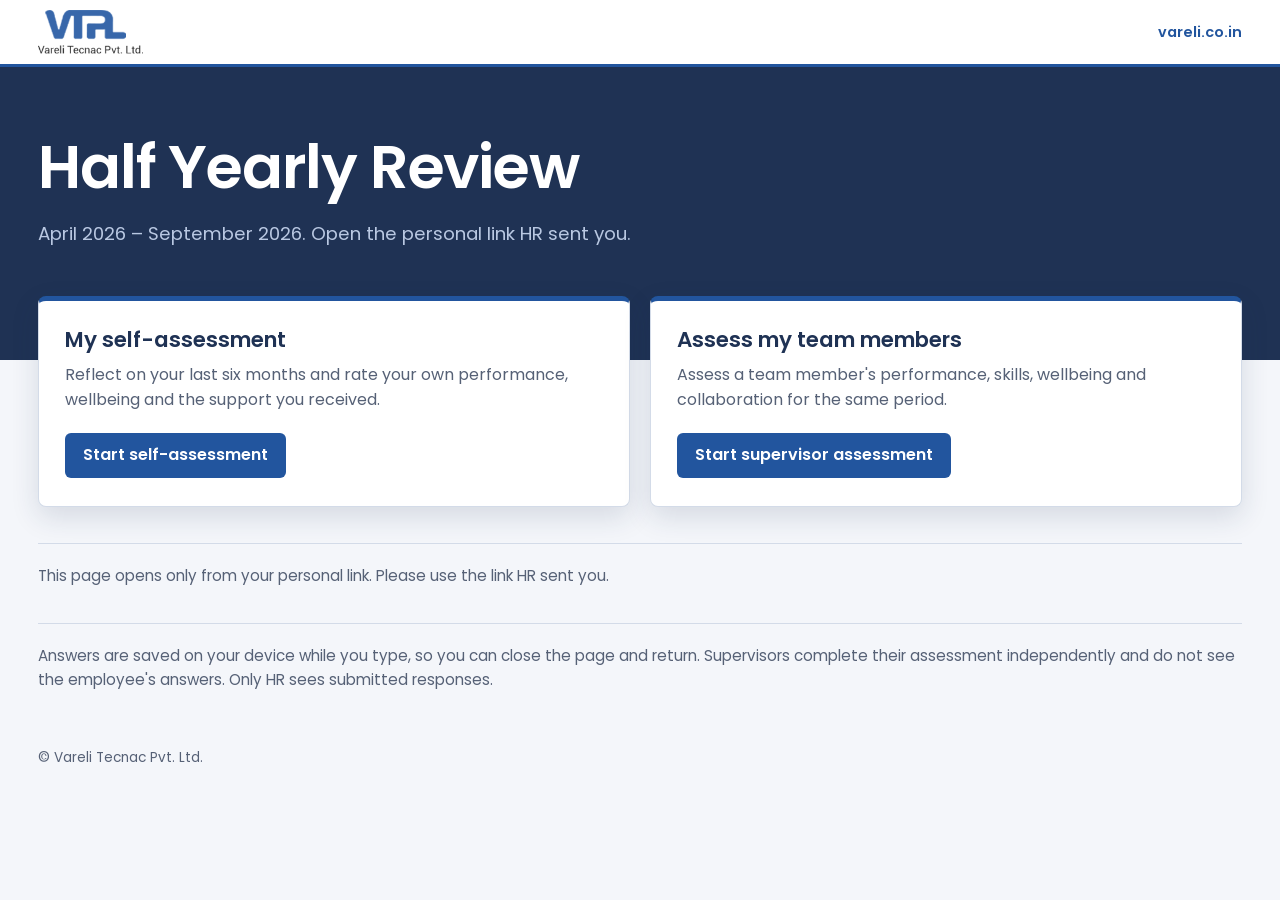
==== index.html @ aebc3b88 "Half Yearly Review heading, remove supervisor signatures, keep personal link on All forms Co-Authore" ====
<!doctype html>
<html lang="en">
<head>
<meta charset="utf-8">
<meta name="viewport" content="width=device-width, initial-scale=1">
<title>Half Yearly Review</title>
<link rel="preconnect" href="https://fonts.googleapis.com">
<link rel="preconnect" href="https://fonts.gstatic.com" crossorigin>
<link href="https://fonts.googleapis.com/css2?family=Poppins:wght@400;500;600;700&display=swap" rel="stylesheet">
<link rel="icon" href="shared/img/favicon.ico">
<link rel="stylesheet" href="shared/style.css">
</head>
<body>
<header class="brandbar"><div class="in"><a href="https://www.vareli.co.in/" aria-label="Vareli Tecnac website"><img src="shared/img/logo.png" alt="Vareli Tecnac Pvt. Ltd."></a><div class="meta"><a href="https://www.vareli.co.in/">vareli.co.in</a></div></div></header>
<section class="hero"><div class="in">
  <h1>Half Yearly Review</h1>
  <p class="period" id="greet">April 2026 – September 2026. Open the personal link HR sent you.</p>
</div></section>
<main class="landing" id="main">
  <div class="entries" id="entries" hidden>
    <a class="entry" id="selfLink" href="self-appraisal/index.html">
      <h2>My self-assessment</h2>
      <p>Reflect on your last six months and rate your own performance, wellbeing and the support you received.</p>
      <span class="go">Start self-assessment</span>
    </a>
    <a class="entry" id="supLink" href="supervisor/index.html">
      <h2>Assess my team members</h2>
      <p>Assess a team member's performance, skills, wellbeing and collaboration for the same period.</p>
      <span class="go">Start supervisor assessment</span>
    </a>
  </div>
  <p class="notes" id="bad" hidden></p>
  <p class="notes">Answers are saved on your device while you type, so you can close the page and return. Supervisors complete their assessment independently and do not see the employee's answers. Only HR sees submitted responses.</p>
</main>
<script src="shared/config.js"></script>
<script>
(function () {
  var q = new URLSearchParams(location.search), id = (q.get("id") || "").trim(), key = (q.get("key") || "").trim();
  var qs = "?id=" + encodeURIComponent(id) + "&key=" + encodeURIComponent(key);
  var url = window.HR_CONFIG.SCRIPT_URL;
  function bad(m) { var b = document.getElementById("bad"); b.textContent = m; b.hidden = false; }
  function show(name) {
    document.getElementById("greet").textContent = "Welcome" + (name ? ", " + name : "") + ". Choose the form to fill.";
    document.getElementById("selfLink").href = "self-appraisal/index.html" + qs;
    var s = document.getElementById("supLink"); s.href = "supervisor/index.html" + qs; 
    document.getElementById("entries").hidden = false;
  }
  if (!url) return show("");
  if (!id || !key) return bad("This page opens only from your personal link. Please use the link HR sent you.");
  fetch(url + "?action=verify&id=" + encodeURIComponent(id) + "&key=" + encodeURIComponent(key))
    .then(function (r) { return r.json(); })
    .then(function (j) { if (j.ok) show(j.name); else bad(j.error || "This link is not valid. Please contact HR."); })
    .catch(function () { bad("Could not check your link. Check your connection and reload the page."); });
})();
</script>
<footer class="sitefoot">© Vareli Tecnac Pvt. Ltd.</footer>
</body>
</html>
---- shared/style.css ----
:root {
  --ink: #1b2333;
  --muted: #566176;
  --paper: #f4f6fa;
  --surface: #ffffff;
  --line: #d3dbe8;
  --teal: #22559e;
  --teal-dark: #1f3254;
  --tint: #e6edf7;
  --ok: #1b7f4b;
  --err: #b42318;
  --err-tint: #fdecea;
  --radius: 8px;
  font-family: "Poppins", system-ui, -apple-system, "Segoe UI", Roboto, sans-serif;
  color: var(--ink);
}
* { box-sizing: border-box; }
body { margin: 0; background: var(--paper); font-size: 16px; line-height: 1.55; }
h1, h2, h3 { line-height: 1.2; margin: 0; }
a { color: var(--teal); }
:focus-visible { outline: 3px solid #f2a900; outline-offset: 2px; }
.skip { position: absolute; left: -999px; }
.skip:focus { left: 8px; top: 8px; background: #fff; padding: 8px 12px; z-index: 50; }

/* ---------- brand header ---------- */
.brandbar { background: #fff; border-bottom: 3px solid var(--teal); }
.brandbar .in { max-width: none; margin: 0 auto; padding: 10px clamp(16px, 3vw, 48px); display: flex; align-items: center; justify-content: space-between; gap: 16px; flex-wrap: wrap; }
.brandbar img { height: 44px; width: auto; display: block; }
.brandbar .meta { color: var(--muted); font-size: .9rem; display: flex; gap: 18px; align-items: center; }
.brandbar a { color: var(--teal); font-weight: 600; text-decoration: none; }
.brandbar a:hover { text-decoration: underline; }

/* ---------- landing ---------- */
.hero { background: var(--teal-dark); color: #fff; }
.hero .in { max-width: none; margin: 0 auto; padding: 64px clamp(16px, 3vw, 48px) 112px; }
.hero h1 { font-size: clamp(2.1rem, 5vw, 3.8rem); letter-spacing: -0.02em; font-weight: 600; }
.hero .period { margin: 16px 0 0; color: #b9c8e2; font-size: 1.15rem; }
.landing { max-width: none; margin: -64px auto 0; padding: 0 clamp(16px, 3vw, 48px) 56px; }
.entries { display: grid; gap: 20px; grid-template-columns: repeat(auto-fit, minmax(300px, 1fr)); }
.entry { display: block; text-decoration: none; color: inherit; background: var(--surface); border: 1px solid var(--line); border-top: 5px solid var(--teal); border-radius: var(--radius); padding: 26px 26px 28px; box-shadow: 0 10px 28px rgba(31, 50, 84, .14); transition: transform .15s, box-shadow .15s; }
.entry:hover { transform: translateY(-3px); box-shadow: 0 16px 34px rgba(31, 50, 84, .2); }
.entry h2 { font-size: 1.35rem; font-weight: 600; color: var(--teal-dark); }
.entry p { margin: 10px 0 0; color: var(--muted); }
.entry .go { display: inline-block; margin-top: 20px; font-weight: 600; color: #fff; background: var(--teal); padding: 10px 18px; border-radius: 6px; }
.entry:hover .go { background: var(--teal-dark); }
.notes { margin: 36px 0 0; padding-top: 20px; border-top: 1px solid var(--line); color: var(--muted); font-size: .95rem; }
.sitefoot { text-align: left; padding-left: clamp(16px, 3vw, 48px) !important; color: var(--muted); font-size: .85rem; padding: 0 16px 32px; }

/* ---------- form shell ---------- */
.demo { background: #fff4d6; color: #5c4400; border-bottom: 1px solid #ecd48a; text-align: center; padding: 8px 16px; font-size: .92rem; }

.shell { max-width: none; margin: 0 auto; padding: 24px clamp(16px, 3vw, 48px) 80px; display: grid; gap: 32px; grid-template-columns: 1fr; }
@media (min-width: 900px) { .shell { grid-template-columns: 220px minmax(0, 1fr); gap: 40px; } }

.progress { position: sticky; top: 0; z-index: 10; background: var(--paper); padding: 10px 0; }
@media (min-width: 900px) { .progress { top: 16px; align-self: start; padding: 0; } }
.progress ol { list-style: none; margin: 0; padding: 0; display: flex; gap: 6px; overflow-x: auto; }
@media (min-width: 900px) { .progress ol { flex-direction: column; gap: 2px; overflow: visible; } }
.progress a { display: flex; gap: 8px; align-items: center; white-space: nowrap; text-decoration: none; color: var(--muted); padding: 7px 10px; border-radius: var(--radius); font-size: .93rem; border: 1px solid transparent; }
.progress a:hover { background: var(--tint); }
.progress a.current { color: var(--ink); font-weight: 700; border-color: var(--line); background: var(--surface); }
.progress .tick { width: 18px; height: 18px; border-radius: 50%; border: 2px solid var(--line); flex: none; display: grid; place-items: center; font-size: 11px; color: #fff; }
.progress a.complete .tick { background: var(--ok); border-color: var(--ok); }
.progress a.complete .tick::after { content: "✓"; }
.draft-note { font-size: .82rem; color: var(--muted); margin-top: 10px; display: none; }
@media (min-width: 900px) { .draft-note { display: block; } }

.formhead h1 { font-size: clamp(1.6rem, 4vw, 2.2rem); letter-spacing: -0.01em; font-weight: 600; color: var(--teal-dark); }
.formhead p { color: var(--muted); max-width: 110ch; margin: 8px 0 0; }

.sec { margin-top: 44px; padding-top: 22px; border-top: 3px solid var(--teal); scroll-margin-top: 70px; }
.sec > h2 { font-size: 1.3rem; font-weight: 600; color: var(--teal-dark); }
.sec > .hint { color: var(--muted); margin: 6px 0 0; max-width: 110ch; }

.field { margin-top: 24px; max-width: none; }
.field.wide { max-width: none; }
.field > label, .field > .q { display: block; font-weight: 600; }
.field .sub { display: block; font-weight: 400; color: var(--muted); font-size: .93rem; margin-top: 2px; }
.req { color: var(--err); margin-left: 3px; }

.grid2 { display: grid; gap: 4px 28px; grid-template-columns: repeat(auto-fit, minmax(min(100%, 280px), 1fr)); max-width: none; }
.grid2 .field { max-width: none; }

input[type=text], input[type=date], textarea, select {
  width: 100%; margin-top: 8px; font: inherit; color: var(--ink); background: var(--surface);
  border: 1.5px solid #9fb0b5; border-radius: var(--radius); padding: 10px 12px;
}
textarea { min-height: 108px; resize: vertical; }
input:hover, textarea:hover { border-color: var(--teal); }
input:focus, textarea:focus { border-color: var(--teal); }
input[readonly] { background: #eef2f3; color: var(--muted); }

.err-msg { display: none; color: var(--err); font-size: .9rem; margin-top: 6px; font-weight: 600; }
.field.invalid .err-msg { display: block; }
.field.invalid input[type=text], .field.invalid textarea, .field.invalid input[type=date] { border-color: var(--err); background: var(--err-tint); }
.field.invalid .scale label { border-color: var(--err); }

/* rating scale */
.scale { display: flex; flex-wrap: wrap; gap: 6px; margin-top: 10px; position: relative; }
.scale input { position: absolute; left: 0; top: 0; width: 1px; height: 1px; opacity: 0; pointer-events: none; }
.scale label {
  min-width: 48px; height: 48px; display: grid; place-items: center; cursor: pointer;
  border: 1.5px solid #9fb0b5; border-radius: var(--radius); background: var(--surface);
  font-weight: 700; font-size: 1.05rem; user-select: none; transition: background .12s, color .12s;
}
.scale label:hover { background: var(--tint); border-color: var(--teal); }
.scale input:checked + label { background: var(--teal); border-color: var(--teal); color: #fff; }
.scale input:focus-visible + label { outline: 3px solid #f2a900; outline-offset: 2px; }
.scale.yn label { min-width: 84px; }
.scale-cap { margin-top: 6px; font-size: .9rem; color: var(--muted); min-height: 1.4em; }

/* matrix rows (supervisor) */
.row { margin-top: 26px; padding: 18px 0 4px 18px; border-left: 4px solid var(--tint); max-width: none; }
.row > h3 { font-size: 1.05rem; }
.row > .prompt { color: var(--muted); font-size: .94rem; margin-top: 2px; }
.row .pair { display: grid; gap: 0 28px; grid-template-columns: repeat(auto-fit, minmax(min(100%, 300px), 1fr)); align-items: start; }
.row .field { margin-top: 16px; max-width: none; }
.row textarea { min-height: 84px; }

/* guide */
details.guide { margin-top: 20px; max-width: none; border: 1px solid var(--line); border-radius: var(--radius); background: var(--surface); }
details.guide summary { cursor: pointer; padding: 12px 16px; font-weight: 600; }
details.guide dl { margin: 0; padding: 0 16px 14px; display: grid; grid-template-columns: auto 1fr; gap: 6px 16px; }
details.guide dt { font-weight: 700; }
details.guide dd { margin: 0; color: var(--muted); }

.declare { display: flex; gap: 10px; align-items: flex-start; margin-top: 24px; max-width: none; }
.declare input { width: 22px; height: 22px; margin-top: 3px; flex: none; }

.actions { margin-top: 40px; display: flex; gap: 12px; flex-wrap: wrap; align-items: center; }
button.primary { font: inherit; font-weight: 700; background: var(--teal); color: #fff; border: 0; border-radius: var(--radius); padding: 14px 28px; cursor: pointer; }
button.primary:hover { background: var(--teal-dark); }
button.primary:disabled { opacity: .6; cursor: wait; }
button.ghost { font: inherit; background: none; border: 1.5px solid var(--line); border-radius: var(--radius); padding: 12px 18px; cursor: pointer; color: var(--ink); }
.banner-err { display: none; margin-top: 20px; padding: 12px 16px; background: var(--err-tint); border-left: 5px solid var(--err); max-width: none; font-weight: 600; }
.banner-err.show { display: block; }

.done { max-width: 620px; margin: 64px auto; padding: 0 16px; }
.done h1 { font-size: 2rem; }
.done .ref { display: inline-block; margin: 14px 0; padding: 8px 14px; background: var(--tint); border-radius: var(--radius); font-weight: 700; }

@media (prefers-reduced-motion: reduce) { * { transition: none !important; scroll-behavior: auto !important; } }
@media print { .progress, .actions, .brandbar, .demo { display: none; } .sec { break-inside: avoid; } }

/* sections without an explicit grid: short controls flow side by side, long answers span the row */
.sec > div:not(.grid2):not(.row) { display: grid; gap: 0 28px; grid-template-columns: repeat(auto-fit, minmax(min(100%, 420px), 1fr)); }
.sec > div:not(.grid2):not(.row) > .field[data-type="textarea"],
.sec > div:not(.grid2):not(.row) > .field[data-type="yesno"] { grid-column: 1 / -1; }
.sec > div:not(.grid2):not(.row) > .field[data-type="scale"] { grid-column: auto; }
.shell > * { min-width: 0; }

/* align labels, inputs and error lines across a row even when a label wraps */
.grid2 { row-gap: 0; }
.grid2 > .field { display: grid; grid-template-rows: subgrid; grid-row: span 3; row-gap: 0; align-content: start; }
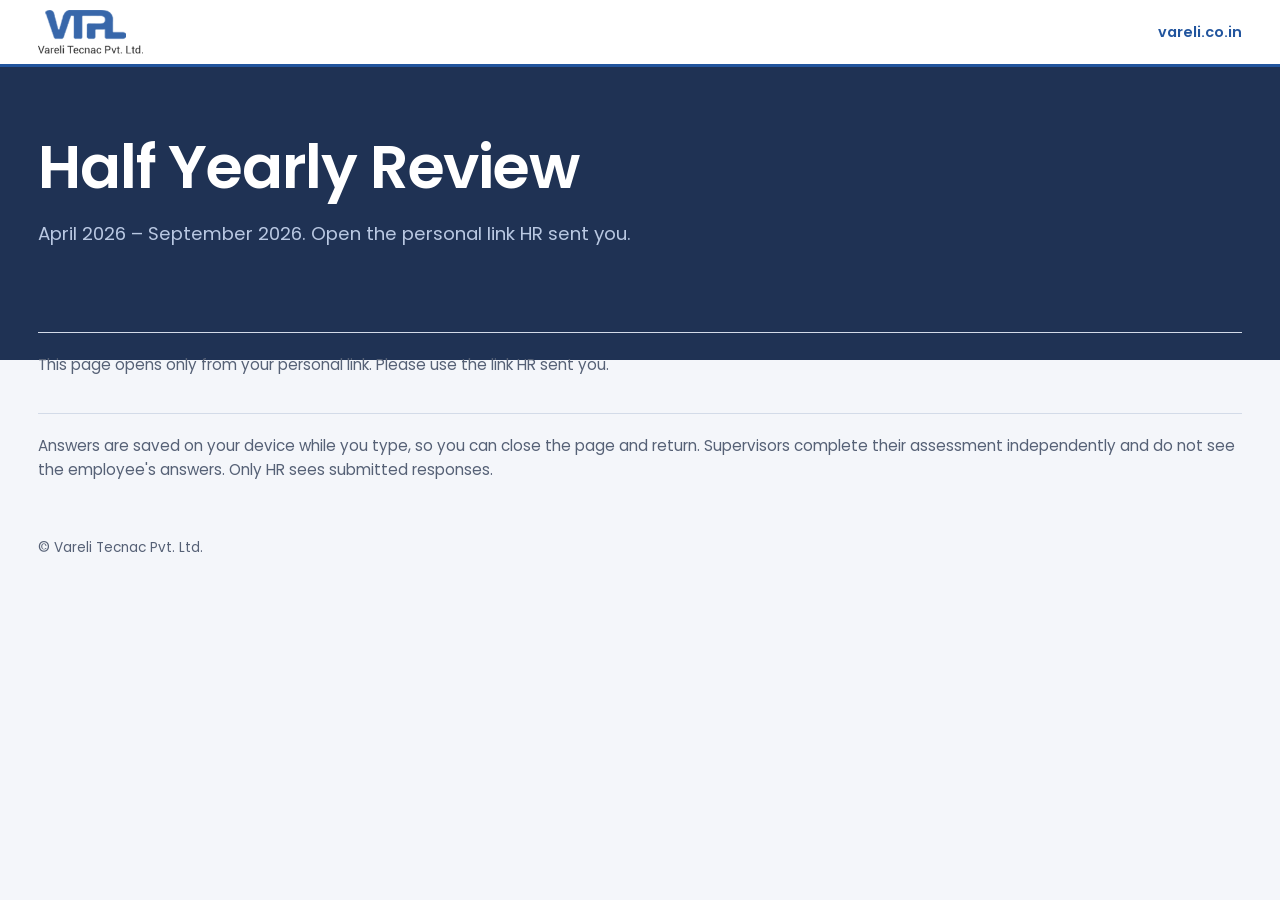
==== commit e7d22730: "Landing buttons always carry id+key; fix hidden attr; retry link check once Co-Authored-By: Claude S" ====
--- a/index.html
+++ b/index.html
@@ -38,6 +38,9 @@
   var q = new URLSearchParams(location.search), id = (q.get("id") || "").trim(), key = (q.get("key") || "").trim();
   var qs = "?id=" + encodeURIComponent(id) + "&key=" + encodeURIComponent(key);
   var url = window.HR_CONFIG.SCRIPT_URL;
+  // the buttons always carry the personal link, even before / without the check
+  document.getElementById("selfLink").href = "self-appraisal/index.html" + qs;
+  document.getElementById("supLink").href = "supervisor/index.html" + qs;
   function bad(m) { var b = document.getElementById("bad"); b.textContent = m; b.hidden = false; }
   function show(name) {
     document.getElementById("greet").textContent = "Welcome" + (name ? ", " + name : "") + ". Choose the form to fill.";
@@ -47,8 +50,8 @@
   }
   if (!url) return show("");
   if (!id || !key) return bad("This page opens only from your personal link. Please use the link HR sent you.");
-  fetch(url + "?action=verify&id=" + encodeURIComponent(id) + "&key=" + encodeURIComponent(key))
-    .then(function (r) { return r.json(); })
+  function check() { return fetch(url + "?action=verify&id=" + encodeURIComponent(id) + "&key=" + encodeURIComponent(key)).then(function (r) { return r.json(); }); }
+  check().catch(function () { return new Promise(function (r) { setTimeout(r, 1200); }).then(check); })
     .then(function (j) { if (j.ok) show(j.name); else bad(j.error || "This link is not valid. Please contact HR."); })
     .catch(function () { bad("Could not check your link. Check your connection and reload the page."); });
 })();
--- a/shared/style.css
+++ b/shared/style.css
@@ -152,3 +152,5 @@
 /* align labels, inputs and error lines across a row even when a label wraps */
 .grid2 { row-gap: 0; }
 .grid2 > .field { display: grid; grid-template-rows: subgrid; grid-row: span 3; row-gap: 0; align-content: start; }
+
+[hidden] { display: none !important; }
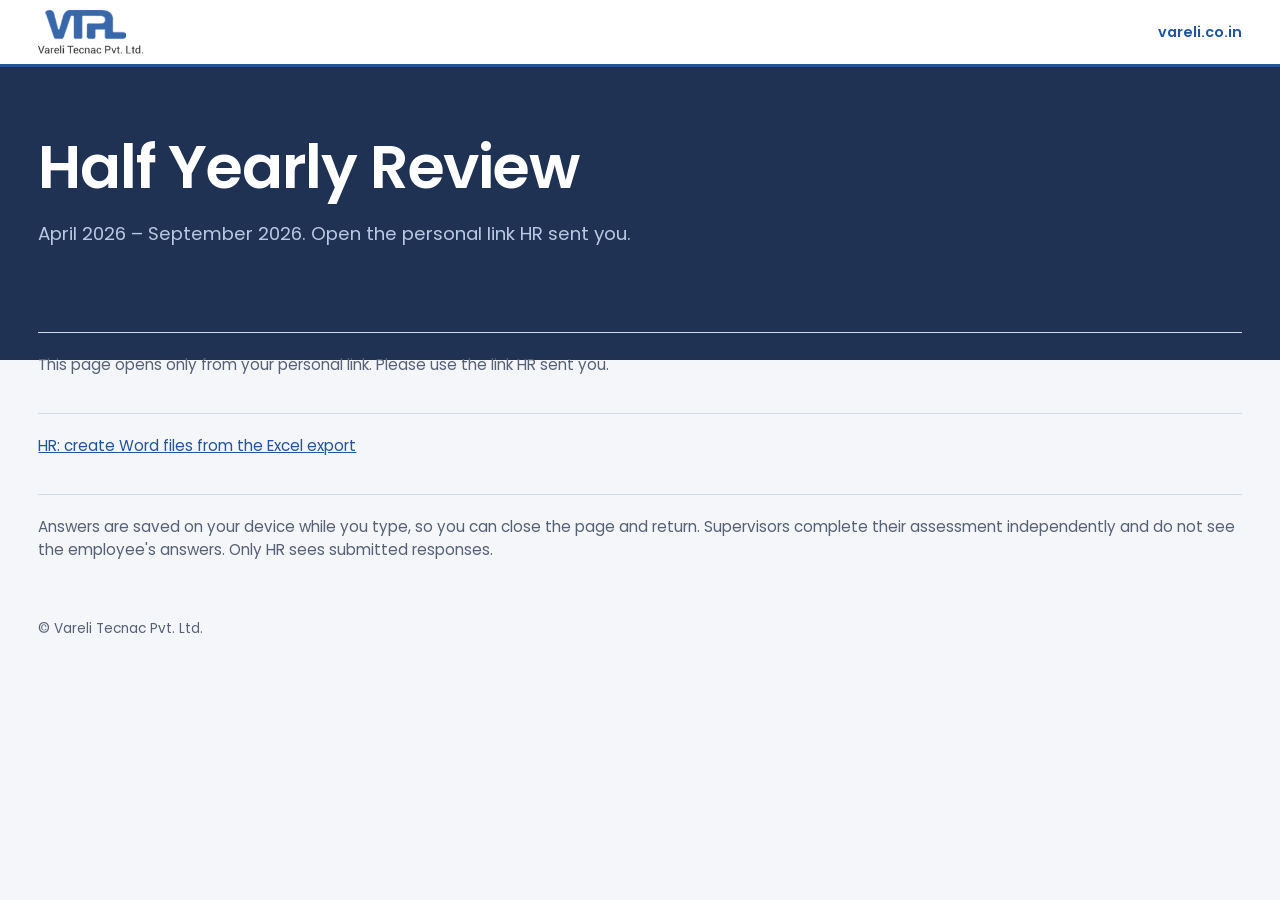
==== commit 8516e797: "Add HR Word export page (Excel to .docx) and link from landing page Co-Authored-By: Claude Sonnet 5." ====
--- a/index.html
+++ b/index.html
@@ -17,19 +17,21 @@
   <p class="period" id="greet">April 2026 – September 2026. Open the personal link HR sent you.</p>
 </div></section>
 <main class="landing" id="main">
+  <div class="loader" id="loader" role="status"><div class="spin"></div>Checking your link…</div>
   <div class="entries" id="entries" hidden>
     <a class="entry" id="selfLink" href="self-appraisal/index.html">
       <h2>My self-assessment</h2>
       <p>Reflect on your last six months and rate your own performance, wellbeing and the support you received.</p>
       <span class="go">Start self-assessment</span>
     </a>
-    <a class="entry" id="supLink" href="supervisor/index.html">
+    <a class="entry" id="supLink" href="supervisor/index.html" hidden>
       <h2>Assess my team members</h2>
       <p>Assess a team member's performance, skills, wellbeing and collaboration for the same period.</p>
       <span class="go">Start supervisor assessment</span>
     </a>
   </div>
   <p class="notes" id="bad" hidden></p>
+  <p class="notes"><a href="word/index.html">HR: create Word files from the Excel export</a></p>
   <p class="notes">Answers are saved on your device while you type, so you can close the page and return. Supervisors complete their assessment independently and do not see the employee's answers. Only HR sees submitted responses.</p>
 </main>
 <script src="shared/config.js"></script>
@@ -41,18 +43,19 @@
   // the buttons always carry the personal link, even before / without the check
   document.getElementById("selfLink").href = "self-appraisal/index.html" + qs;
   document.getElementById("supLink").href = "supervisor/index.html" + qs;
-  function bad(m) { var b = document.getElementById("bad"); b.textContent = m; b.hidden = false; }
-  function show(name) {
+  function done() { document.getElementById("loader").hidden = true; }
+  function bad(m) { done(); var b = document.getElementById("bad"); b.textContent = m; b.hidden = false; }
+  function show(name, sup) {
     document.getElementById("greet").textContent = "Welcome" + (name ? ", " + name : "") + ". Choose the form to fill.";
-    document.getElementById("selfLink").href = "self-appraisal/index.html" + qs;
-    var s = document.getElementById("supLink"); s.href = "supervisor/index.html" + qs; 
-    document.getElementById("entries").hidden = false;
+    document.getElementById("supLink").hidden = !sup;
+    done(); document.getElementById("entries").hidden = false;
   }
-  if (!url) return show("");
+  if (!url) return show("", true);
   if (!id || !key) return bad("This page opens only from your personal link. Please use the link HR sent you.");
   function check() { return fetch(url + "?action=verify&id=" + encodeURIComponent(id) + "&key=" + encodeURIComponent(key)).then(function (r) { return r.json(); }); }
-  check().catch(function () { return new Promise(function (r) { setTimeout(r, 1200); }).then(check); })
-    .then(function (j) { if (j.ok) show(j.name); else bad(j.error || "This link is not valid. Please contact HR."); })
+  function again() { return new Promise(function (r) { setTimeout(r, 1200); }).then(check); }
+  check().catch(again).catch(again)
+    .then(function (j) { if (j.ok) show(j.name, j.isSupervisor); else bad(j.error || "This link is not valid. Please contact HR."); })
     .catch(function () { bad("Could not check your link. Check your connection and reload the page."); });
 })();
 </script>
--- a/shared/style.css
+++ b/shared/style.css
@@ -154,3 +154,11 @@
 .grid2 > .field { display: grid; grid-template-rows: subgrid; grid-row: span 3; row-gap: 0; align-content: start; }
 
 [hidden] { display: none !important; }
+/* loader */
+.loader { display: flex; flex-direction: column; align-items: center; gap: 14px; padding: 48px 16px; color: var(--muted); font-weight: 500; }
+.spin, button.primary.busy::before { width: 22px; height: 22px; border: 3px solid rgba(34,85,158,.2); border-top-color: var(--teal); border-radius: 50%; animation: spin .8s linear infinite; }
+.loader .spin { width: 38px; height: 38px; border-width: 4px; }
+button.primary.busy { display: inline-flex; align-items: center; gap: 10px; }
+button.primary.busy::before { content: ""; width: 16px; height: 16px; border-width: 2px; border-color: rgba(255,255,255,.4); border-top-color: #fff; }
+@keyframes spin { to { transform: rotate(360deg); } }
+@media (prefers-reduced-motion: reduce) { .spin, button.primary.busy::before { animation-duration: 2.4s; } }
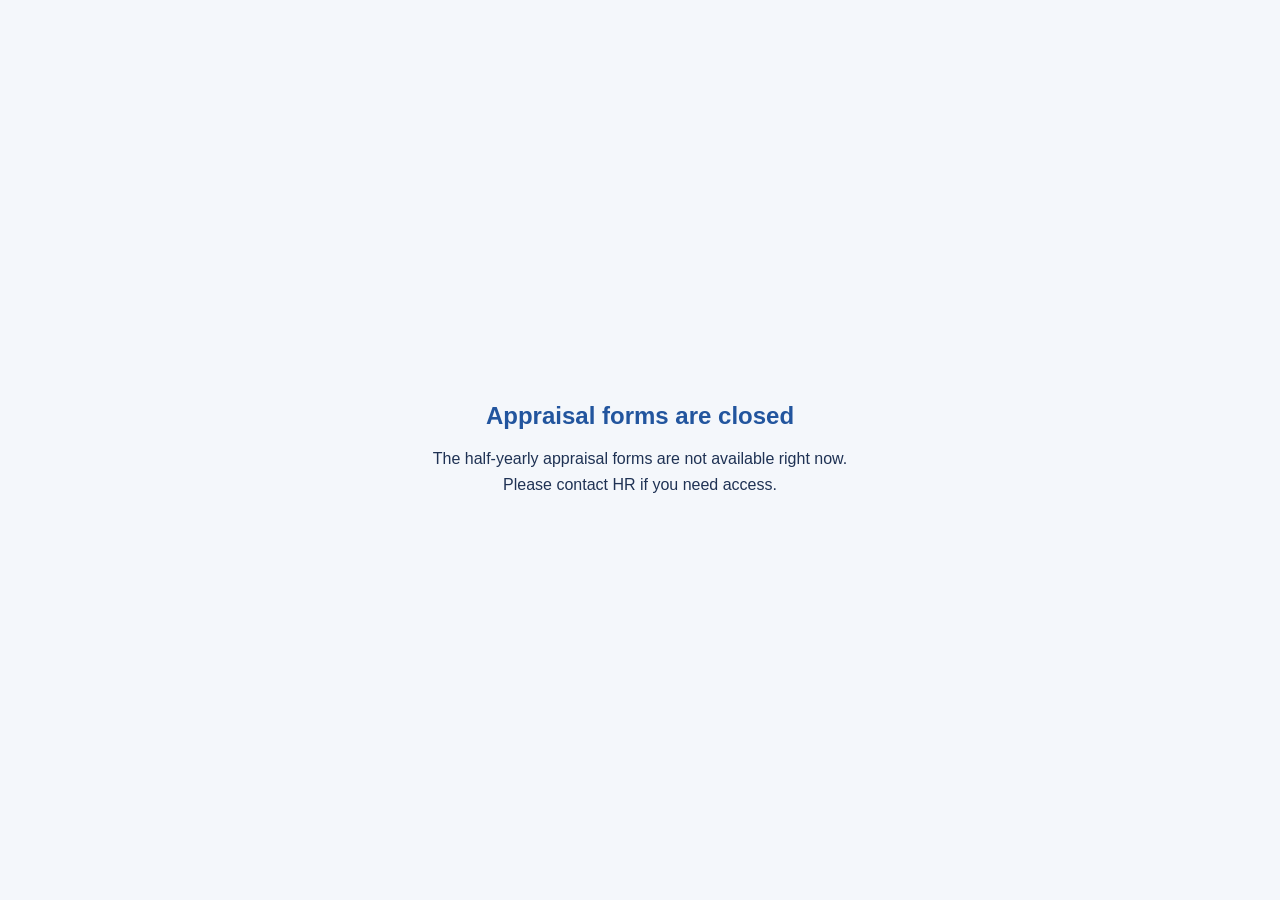
==== commit 2e3ba096: "Close appraisal forms (temporary closed page) Co-Authored-By: Claude Sonnet 5.5 <noreply@anthropic.c" ====
--- a/index.html
+++ b/index.html
@@ -1,64 +1,9 @@
 <!doctype html>
-<html lang="en">
-<head>
-<meta charset="utf-8">
-<meta name="viewport" content="width=device-width, initial-scale=1">
-<title>Half Yearly Review</title>
-<link rel="preconnect" href="https://fonts.googleapis.com">
-<link rel="preconnect" href="https://fonts.gstatic.com" crossorigin>
-<link href="https://fonts.googleapis.com/css2?family=Poppins:wght@400;500;600;700&display=swap" rel="stylesheet">
-<link rel="icon" href="shared/img/favicon.ico">
-<link rel="stylesheet" href="shared/style.css">
-</head>
-<body>
-<header class="brandbar"><div class="in"><a href="https://www.vareli.co.in/" aria-label="Vareli Tecnac website"><img src="shared/img/logo.png" alt="Vareli Tecnac Pvt. Ltd."></a><div class="meta"><a href="https://www.vareli.co.in/">vareli.co.in</a></div></div></header>
-<section class="hero"><div class="in">
-  <h1>Half Yearly Review</h1>
-  <p class="period" id="greet">April 2026 – September 2026. Open the personal link HR sent you.</p>
-</div></section>
-<main class="landing" id="main">
-  <div class="loader" id="loader" role="status"><div class="spin"></div>Checking your link…</div>
-  <div class="entries" id="entries" hidden>
-    <a class="entry" id="selfLink" href="self-appraisal/index.html">
-      <h2>My self-assessment</h2>
-      <p>Reflect on your last six months and rate your own performance, wellbeing and the support you received.</p>
-      <span class="go">Start self-assessment</span>
-    </a>
-    <a class="entry" id="supLink" href="supervisor/index.html" hidden>
-      <h2>Assess my team members</h2>
-      <p>Assess a team member's performance, skills, wellbeing and collaboration for the same period.</p>
-      <span class="go">Start supervisor assessment</span>
-    </a>
-  </div>
-  <p class="notes" id="bad" hidden></p>
-  <p class="notes"><a href="word/index.html">HR: create Word files from the Excel export</a></p>
-  <p class="notes">Answers are saved on your device while you type, so you can close the page and return. Supervisors complete their assessment independently and do not see the employee's answers. Only HR sees submitted responses.</p>
-</main>
-<script src="shared/config.js"></script>
-<script>
-(function () {
-  var q = new URLSearchParams(location.search), id = (q.get("id") || "").trim(), key = (q.get("key") || "").trim();
-  var qs = "?id=" + encodeURIComponent(id) + "&key=" + encodeURIComponent(key);
-  var url = window.HR_CONFIG.SCRIPT_URL;
-  // the buttons always carry the personal link, even before / without the check
-  document.getElementById("selfLink").href = "self-appraisal/index.html" + qs;
-  document.getElementById("supLink").href = "supervisor/index.html" + qs;
-  function done() { document.getElementById("loader").hidden = true; }
-  function bad(m) { done(); var b = document.getElementById("bad"); b.textContent = m; b.hidden = false; }
-  function show(name, sup) {
-    document.getElementById("greet").textContent = "Welcome" + (name ? ", " + name : "") + ". Choose the form to fill.";
-    document.getElementById("supLink").hidden = !sup;
-    done(); document.getElementById("entries").hidden = false;
-  }
-  if (!url) return show("", true);
-  if (!id || !key) return bad("This page opens only from your personal link. Please use the link HR sent you.");
-  function check() { return fetch(url + "?action=verify&id=" + encodeURIComponent(id) + "&key=" + encodeURIComponent(key)).then(function (r) { return r.json(); }); }
-  function again() { return new Promise(function (r) { setTimeout(r, 1200); }).then(check); }
-  check().catch(again).catch(again)
-    .then(function (j) { if (j.ok) show(j.name, j.isSupervisor); else bad(j.error || "This link is not valid. Please contact HR."); })
-    .catch(function () { bad("Could not check your link. Check your connection and reload the page."); });
-})();
-</script>
-<footer class="sitefoot">© Vareli Tecnac Pvt. Ltd.</footer>
-</body>
-</html>
+<html lang="en"><head><meta charset="utf-8">
+<meta name="viewport" content="width=device-width,initial-scale=1">
+<meta name="robots" content="noindex">
+<title>Appraisal Forms Closed</title>
+<style>body{margin:0;min-height:100vh;display:flex;align-items:center;justify-content:center;font-family:Poppins,Arial,sans-serif;background:#f4f7fb;color:#1f3254;text-align:center}
+.c{max-width:440px;padding:32px}h1{color:#22559e;font-size:1.5rem}p{line-height:1.6}</style></head>
+<body><div class="c"><h1>Appraisal forms are closed</h1>
+<p>The half-yearly appraisal forms are not available right now. Please contact HR if you need access.</p></div></body></html>
